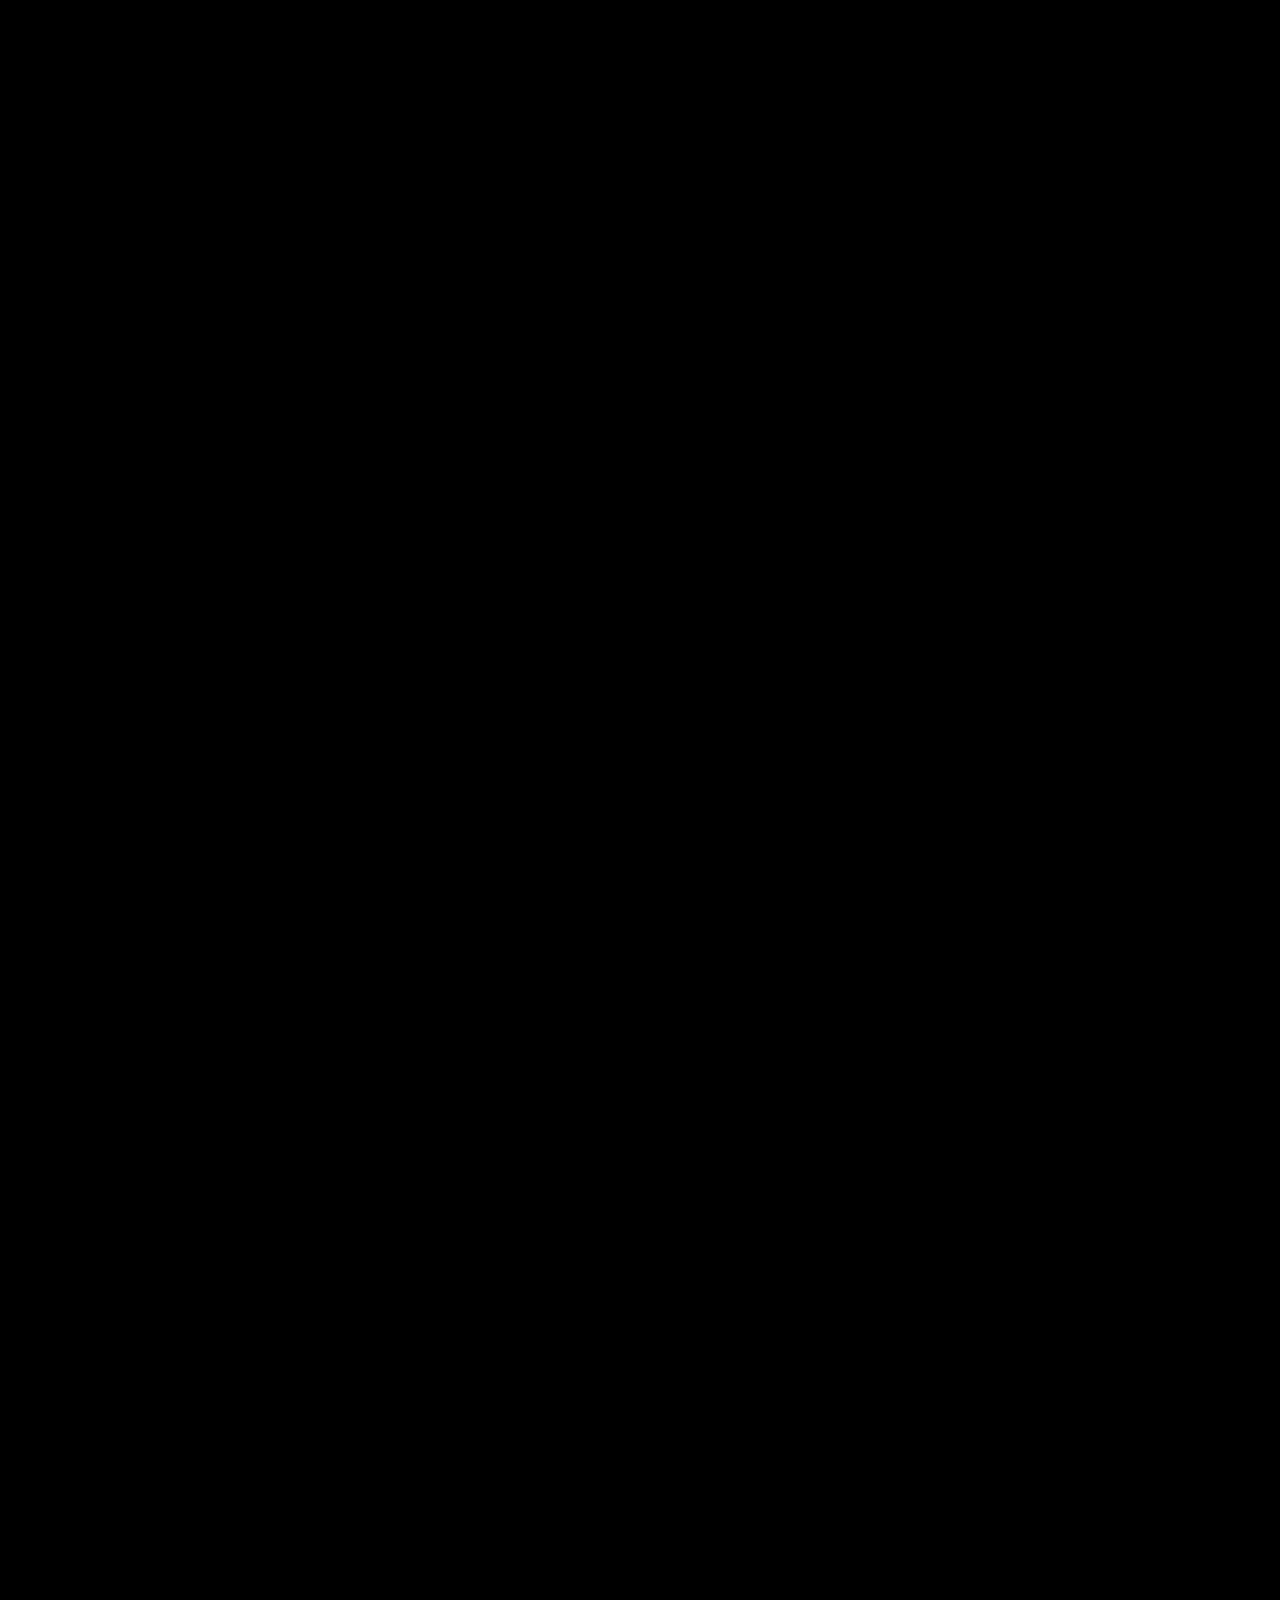
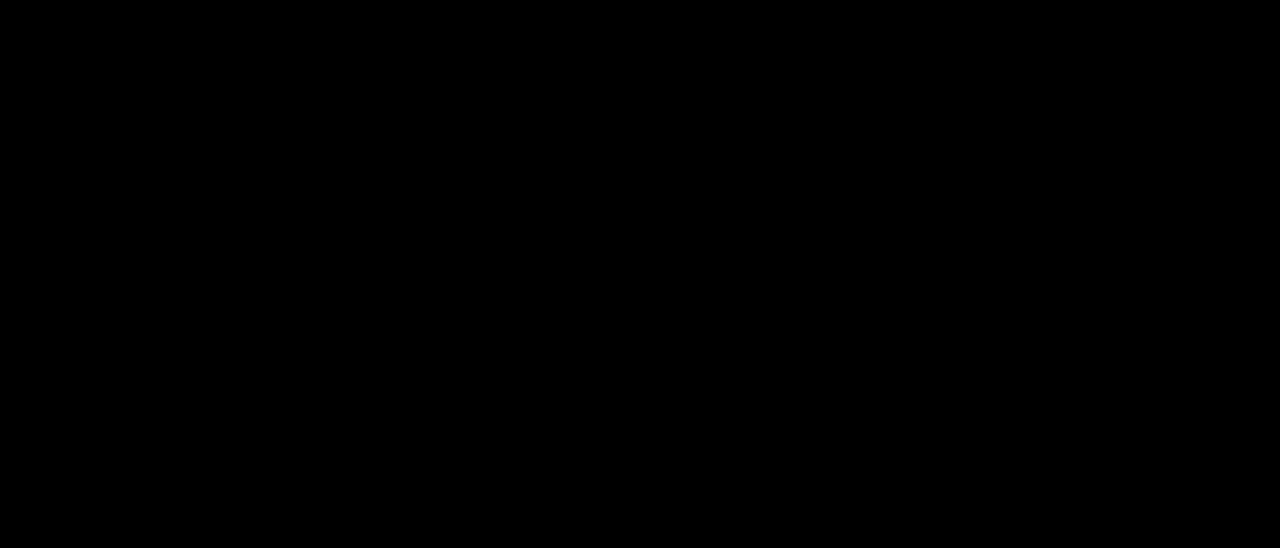
==== docs/index.html @ 878a5d19 "added aira page" ====
<!DOCTYPE html>
<html>
<head>
  <meta charset="utf-8">
  <!-- Meta tags for social media banners, these should be filled in appropriatly as they are your "business card" -->
  <!-- Replace the content tag with appropriate information -->
  <meta name="description" content="Aira is a series of open-domain chatbots (Portuguese and English) achieved via instruction-tuning and RLHF.">
  <meta property="og:title" content="Aira"/>
  <meta property="og:description" content="Aira is a series of open-domain chatbots (Portuguese and English) achieved via instruction-tuning and RLHF."/>
  <meta property="og:url" content="https://nkluge-correa.github.io/worldwide_AI-ethics/"/>
  <!-- Path to banner image, should be in the path listed below. Optimal dimenssions are 1200X630-->
  <meta property="og:image" content="static/images/banner.png" />
  <meta property="og:image:width" content="1200"/>
  <meta property="og:image:height" content="630"/>


  <meta name="twitter:title" content="Aira">
  <meta name="twitter:description" content="Aira is a series of open-domain chatbots (Portuguese and English) achieved via instruction-tuning and RLHF.">
  <!-- Path to banner image, should be in the path listed below. Optimal dimenssions are 1200X600-->
  <meta name="twitter:image" content="static/images/banner.png">
  <meta name="twitter:card" content="Aira is a series of open-domain chatbots (Portuguese and English) achieved via instruction-tuning and RLHF.">
  <!-- Keywords for your paper to be indexed by-->
  <meta name="keywords" content="artificial intelligence, machine learning, alignment, ethics of artificial intelligence">
  <meta name="viewport" content="width=device-width, initial-scale=1">


  <title>Aira</title>
  <link rel="icon" type="image/x-icon" href="static/images/favicon.ico">
  <script src="https://ajax.googleapis.com/ajax/libs/jquery/3.5.1/jquery.min.js"></script>
</head>
<body style="background-color: black;">

  <iframe
  src="https://nicholaskluge-aira-demo.hf.space"
  frameborder="0"
  width="100%"
  height= "2128px" 
  overflowY="scroll"
  ></iframe>
  

</body>
</html>
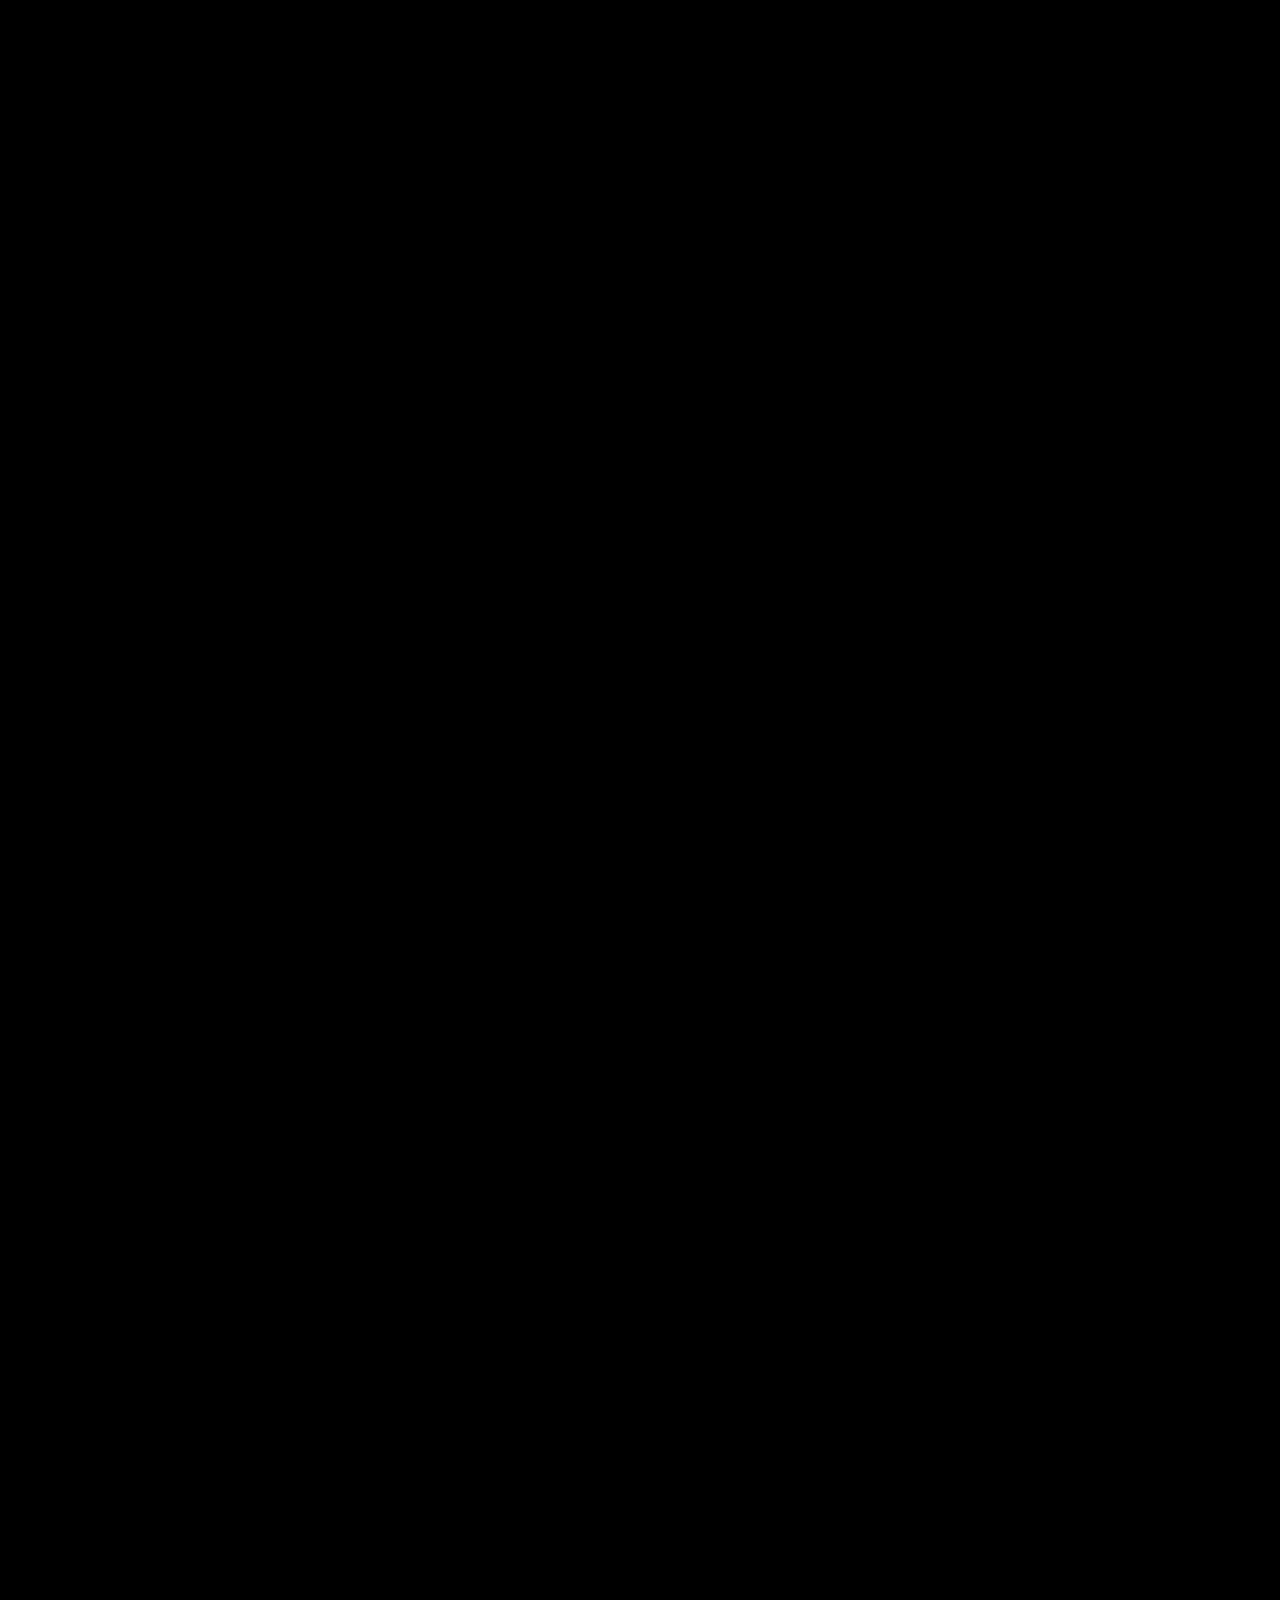
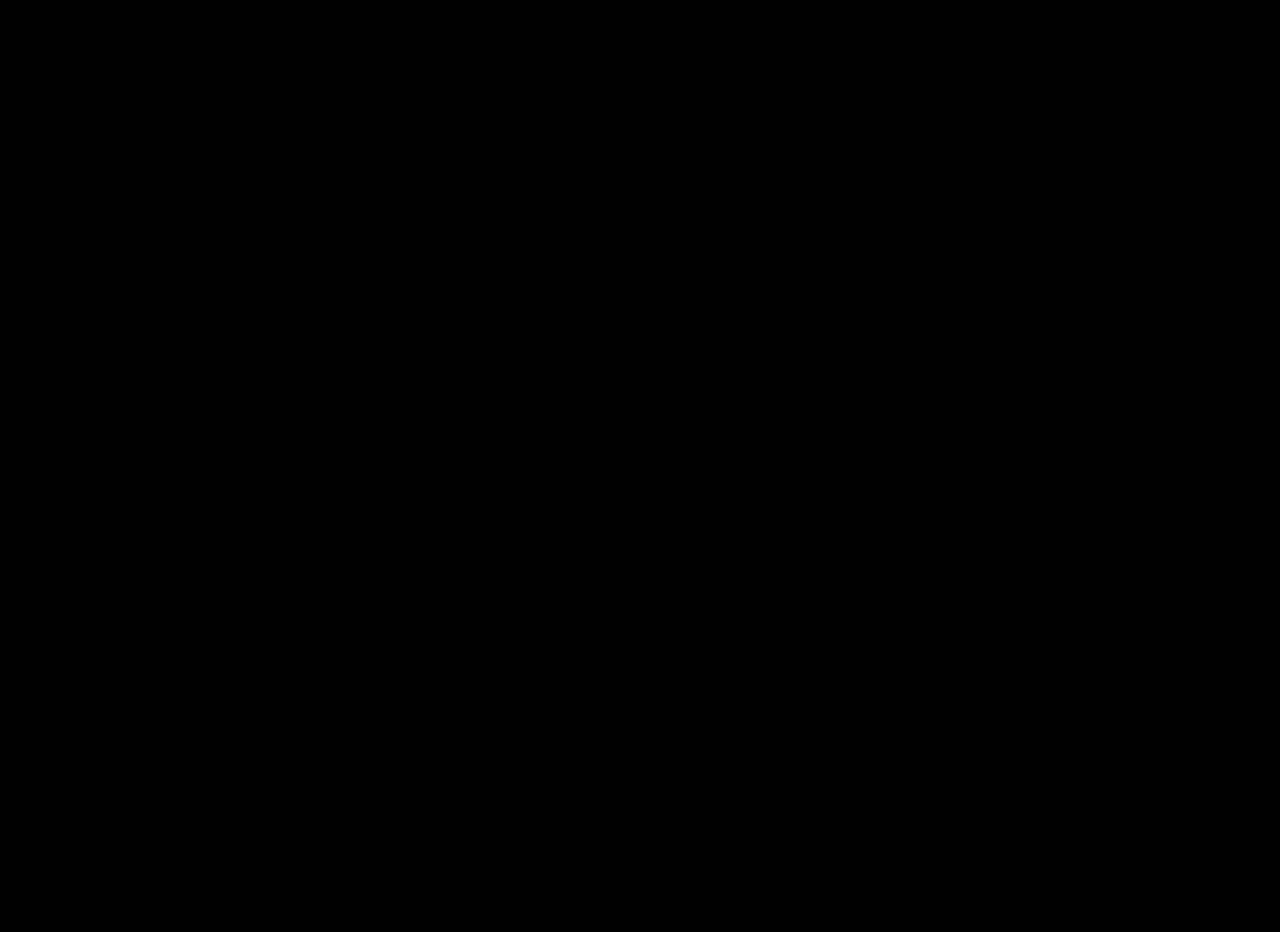
==== commit 58791e53: "updated website" ====
--- a/docs/index.html
+++ b/docs/index.html
@@ -34,7 +34,7 @@
   src="https://nicholaskluge-aira-demo.hf.space"
   frameborder="0"
   width="100%"
-  height= "2128px" 
+  height= "2512px" 
   overflowY="scroll"
   ></iframe>
   
